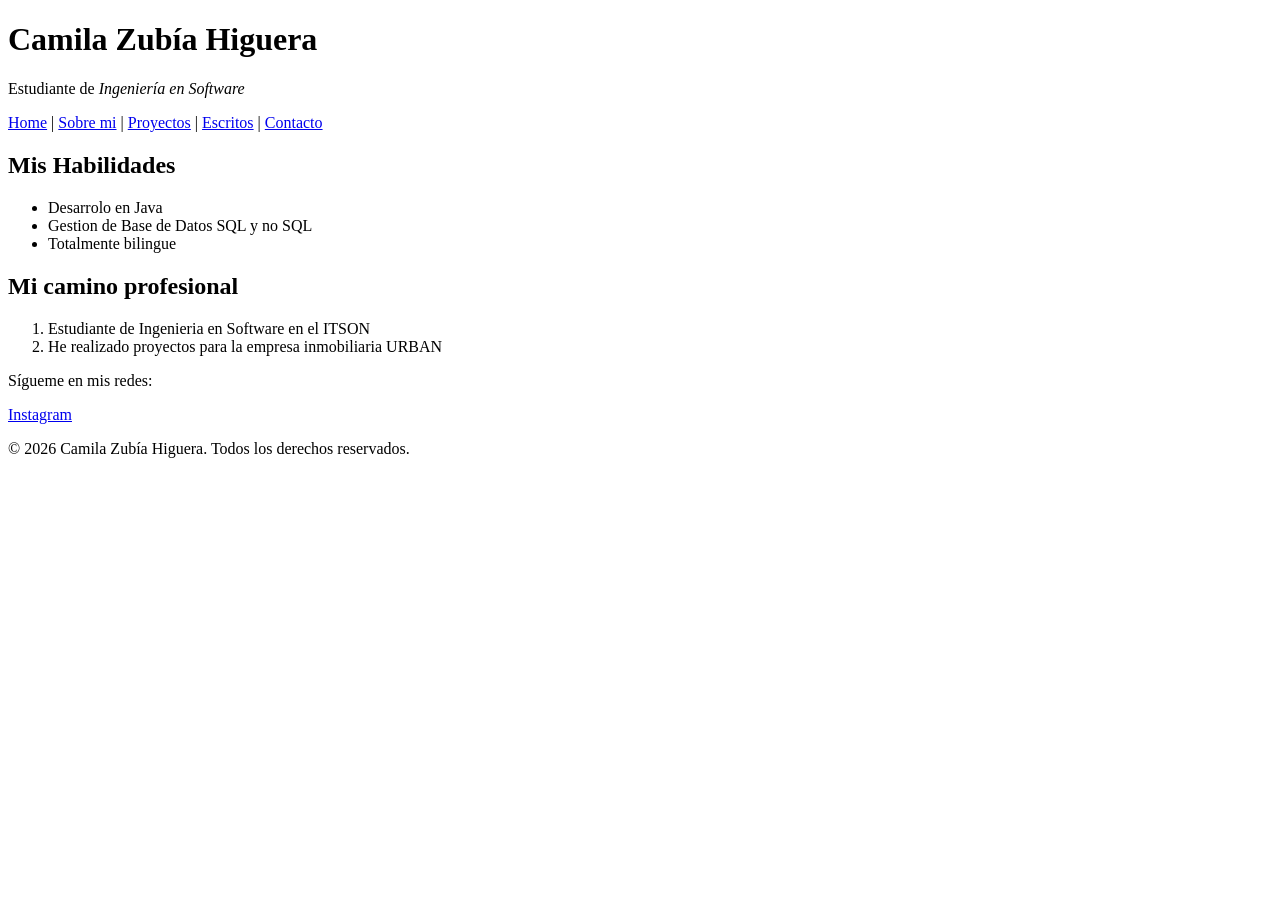
==== Portafolio/about.html @ f006b209 "Add files via upload" ====
<!DOCTYPE html>
<html lang="es">
<head>
    <meta charset="UTF-8">
    <meta name="viewport" content="width=device-width, initial-scale=1.0">
    <meta name="description" content="Informacíon personal de Camila Zubía">
    <meta name="author" content="Camila Zubía Higuera">
    <title>Informacíon acerca de Camila Zubía</title>
    <link rel="icon" type="image/jpeg" href="images/cam.jpeg">
</head>
<body>

    <header>
        <h1>Camila Zubía Higuera</h1> <p>Estudiante de <em>Ingeniería en Software</em></p> <nav>
            <a href="/index.html">Home</a> |
            <a href="/about.html">Sobre mi</a> |
            <a href="/projects.html">Proyectos</a> |
            <a href="skills.html">Escritos</a> |
            <a href="/contact.html">Contacto</a>
        </nav>
    </header>

    <main>
        <section>
            <h2>Mis Habilidades</h2>
            <ul>
                <li>Desarrolo en Java</li>
                <li>Gestion de Base de Datos SQL y no SQL</li>
                <li>Totalmente bilingue</li>
            </ul>
        </section>
        <section>
            <h2>Mi camino profesional</h2>
            <ol>
                <li>Estudiante de Ingenieria en Software en el ITSON</li>
                <li>He realizado proyectos para la empresa inmobiliaria URBAN</li>
            </ol>
        </section>
    </main>

    <footer>
        <section>
            <p>Sígueme en mis redes:</p>
            <a href="https://www.instagram.com" target="_blank" rel="noopener noreferrer">Instagram</a>
        </section>
        <p>&copy; 2026 Camila Zubía Higuera. Todos los derechos reservados.</p>
    </footer>

</body>
</html>
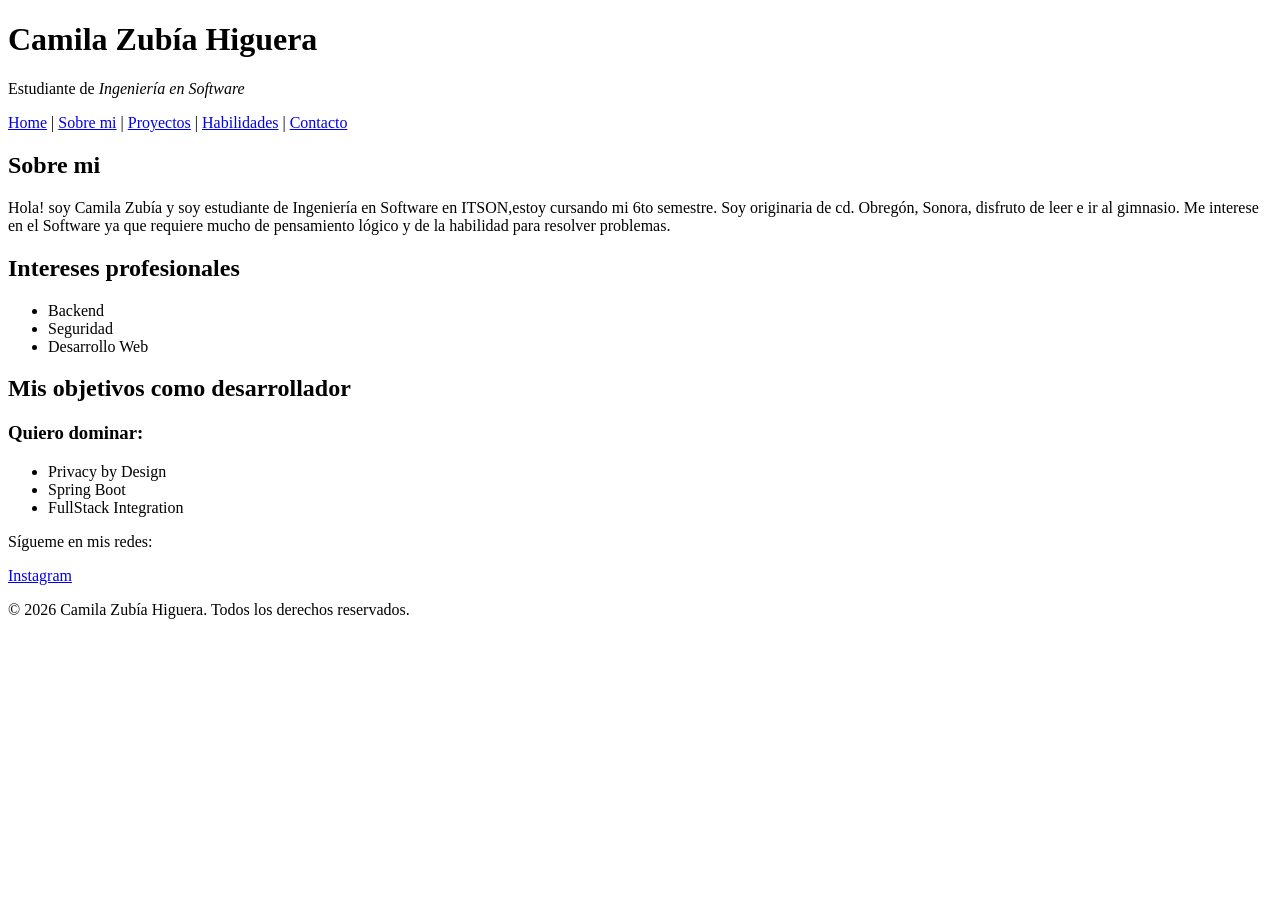
==== commit 50f5ced0: "portafolio terminado" ====
--- a/Portafolio/about.html
+++ b/Portafolio/about.html
@@ -12,29 +12,35 @@
 
     <header>
         <h1>Camila Zubía Higuera</h1> <p>Estudiante de <em>Ingeniería en Software</em></p> <nav>
-            <a href="/index.html">Home</a> |
-            <a href="/about.html">Sobre mi</a> |
-            <a href="/projects.html">Proyectos</a> |
-            <a href="skills.html">Escritos</a> |
-            <a href="/contact.html">Contacto</a>
+            <a href="index.html">Home</a> |
+            <a href="about.html">Sobre mi</a> |
+            <a href="projects.html">Proyectos</a> |
+            <a href="skills.html">Habilidades</a> |
+            <a href="contact.html">Contacto</a>
         </nav>
     </header>
 
     <main>
         <section>
-            <h2>Mis Habilidades</h2>
+            <h2>Sobre mi</h2>
+            <p>Hola! soy Camila Zubía y soy estudiante de Ingeniería en Software en ITSON,estoy cursando mi 6to semestre. Soy originaria de cd. Obregón, Sonora, disfruto de leer e ir al gimnasio. Me interese en el Software ya que requiere mucho de pensamiento lógico y de la habilidad para resolver problemas.</p>
+        </section>
+        <section>
+            <h2>Intereses profesionales</h2>
             <ul>
-                <li>Desarrolo en Java</li>
-                <li>Gestion de Base de Datos SQL y no SQL</li>
-                <li>Totalmente bilingue</li>
+                <li>Backend</li>
+                <li>Seguridad</li>
+                <li>Desarrollo Web</li>
             </ul>
         </section>
         <section>
-            <h2>Mi camino profesional</h2>
-            <ol>
-                <li>Estudiante de Ingenieria en Software en el ITSON</li>
-                <li>He realizado proyectos para la empresa inmobiliaria URBAN</li>
-            </ol>
+            <h2>Mis objetivos como desarrollador</h2>
+            <h3>Quiero dominar:</h3>
+            <ul>
+                <li>Privacy by Design</li>
+                <li>Spring Boot</li>
+                <li>FullStack Integration</li>
+            </ul>
         </section>
     </main>
 
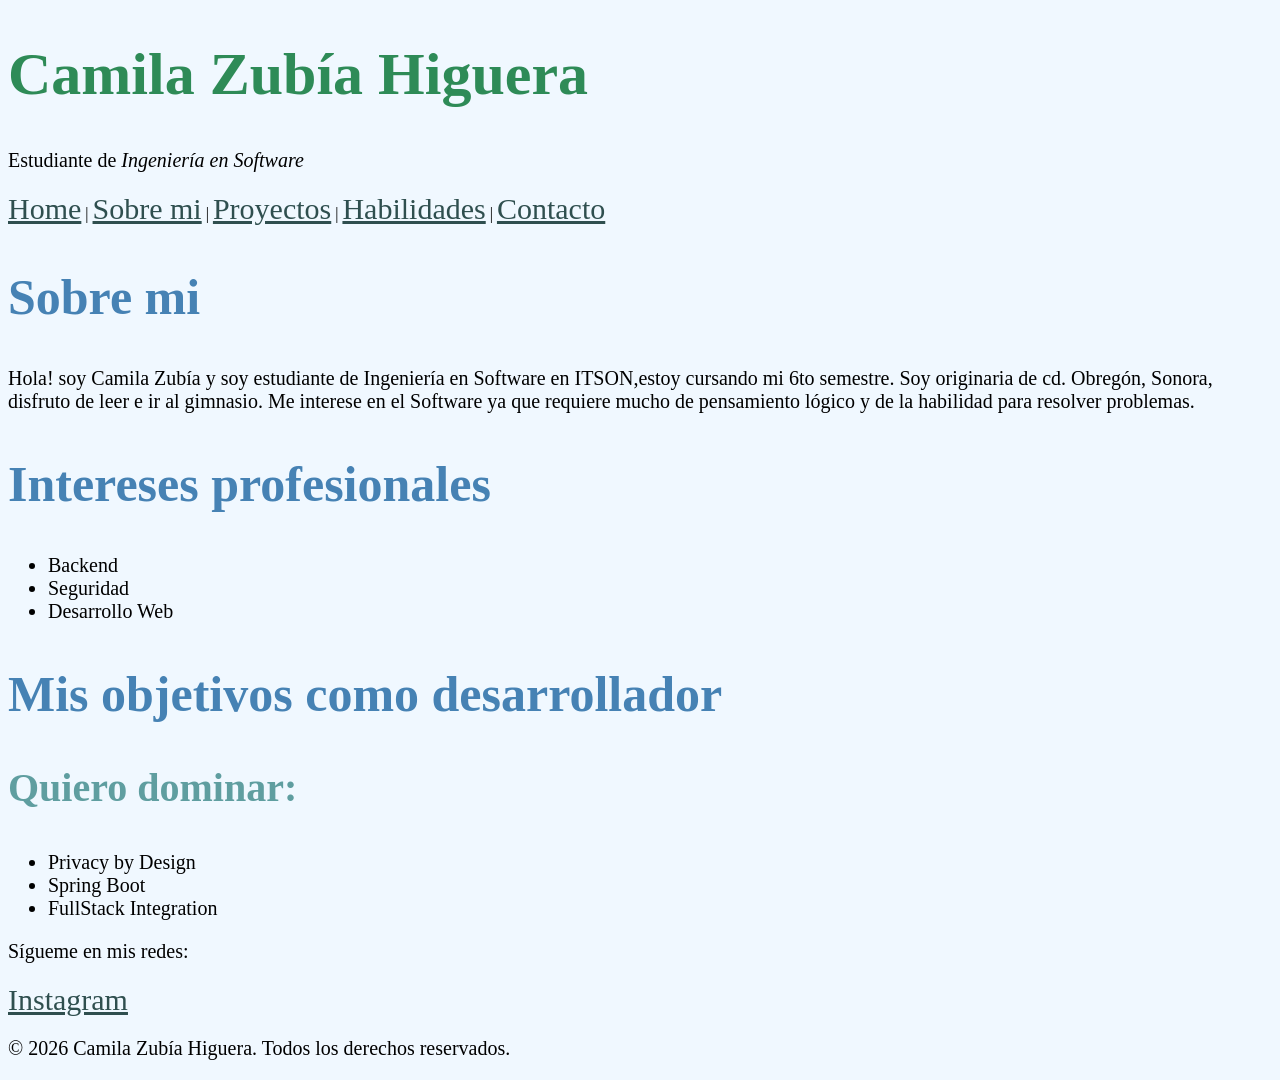
==== commit 8ff46fa5: "estilos modificados" ====
--- a/Portafolio/about.html
+++ b/Portafolio/about.html
@@ -7,6 +7,39 @@
     <meta name="author" content="Camila Zubía Higuera">
     <title>Informacíon acerca de Camila Zubía</title>
     <link rel="icon" type="image/jpeg" href="images/cam.jpeg">
+    <style>
+        body{
+            background-color: aliceblue;
+        }
+        h1{
+            font-size: 60px;
+            color:seagreen;
+        }
+        #cam{
+            display: block;
+            margin-left: auto;
+            margin-right: auto;
+            width: 500;
+        }
+        h2{
+            color:steelblue;
+            font-size: 50px;
+        }
+        h3{
+            font-size: 40px;
+            color:cadetblue;
+        }
+        p{
+            font-size: 20px;
+        }
+        li{
+            font-size: 20px;
+        }
+        a{
+            font-size: 30px;
+            color:darkslategrey
+        }
+    </style>
 </head>
 <body>
 
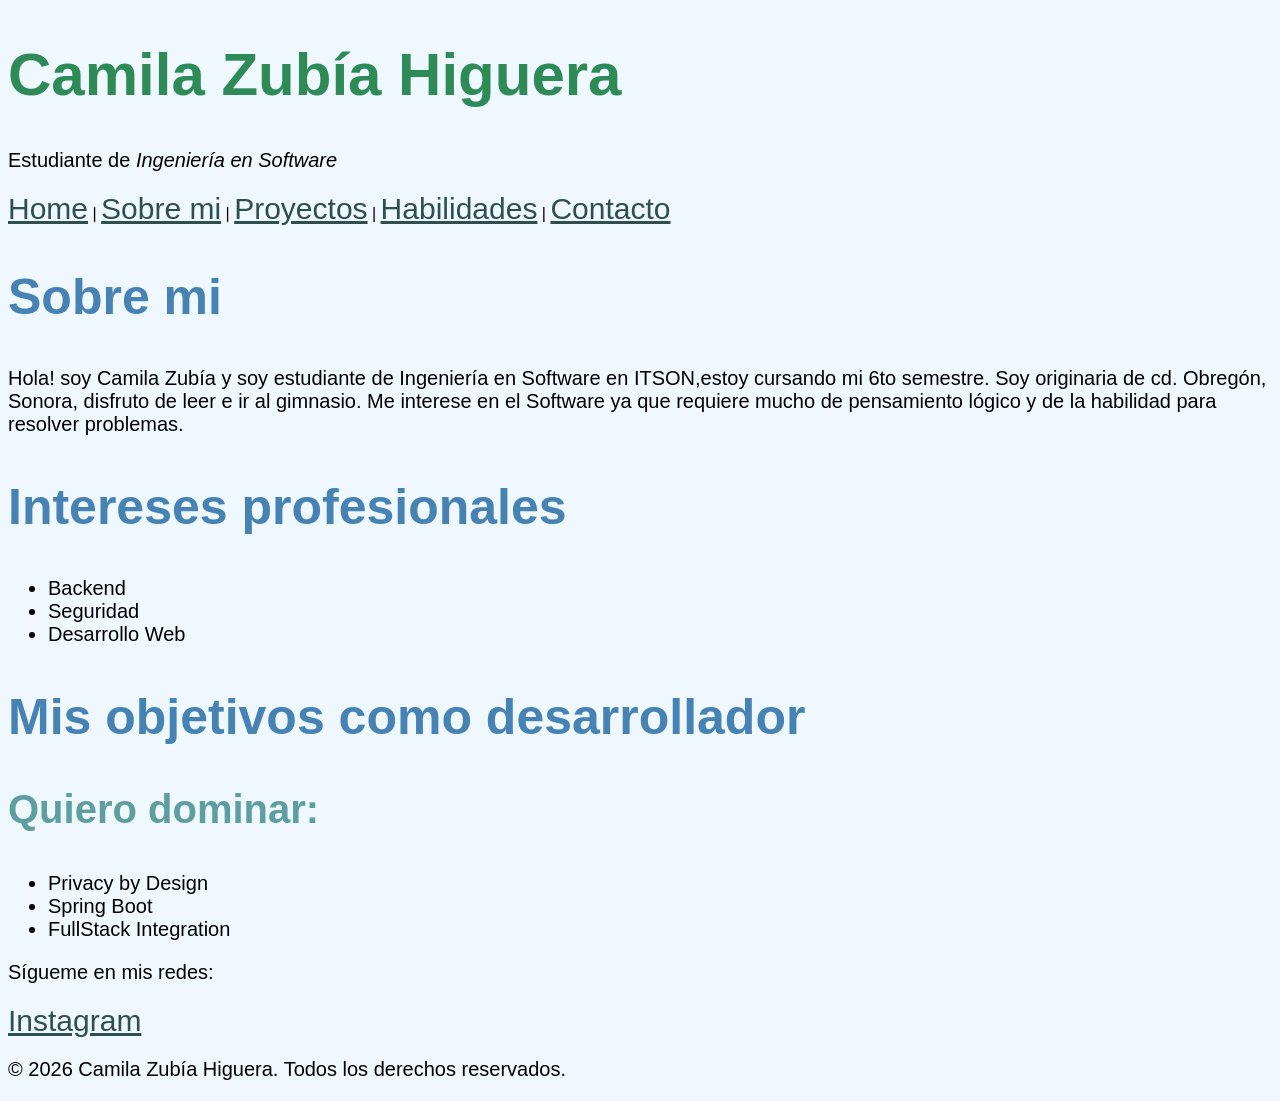
==== commit 217670af: "cambie el font family" ====
--- a/Portafolio/about.html
+++ b/Portafolio/about.html
@@ -10,6 +10,7 @@
     <style>
         body{
             background-color: aliceblue;
+            font-family: Arial, Helvetica, sans-serif;
         }
         h1{
             font-size: 60px;
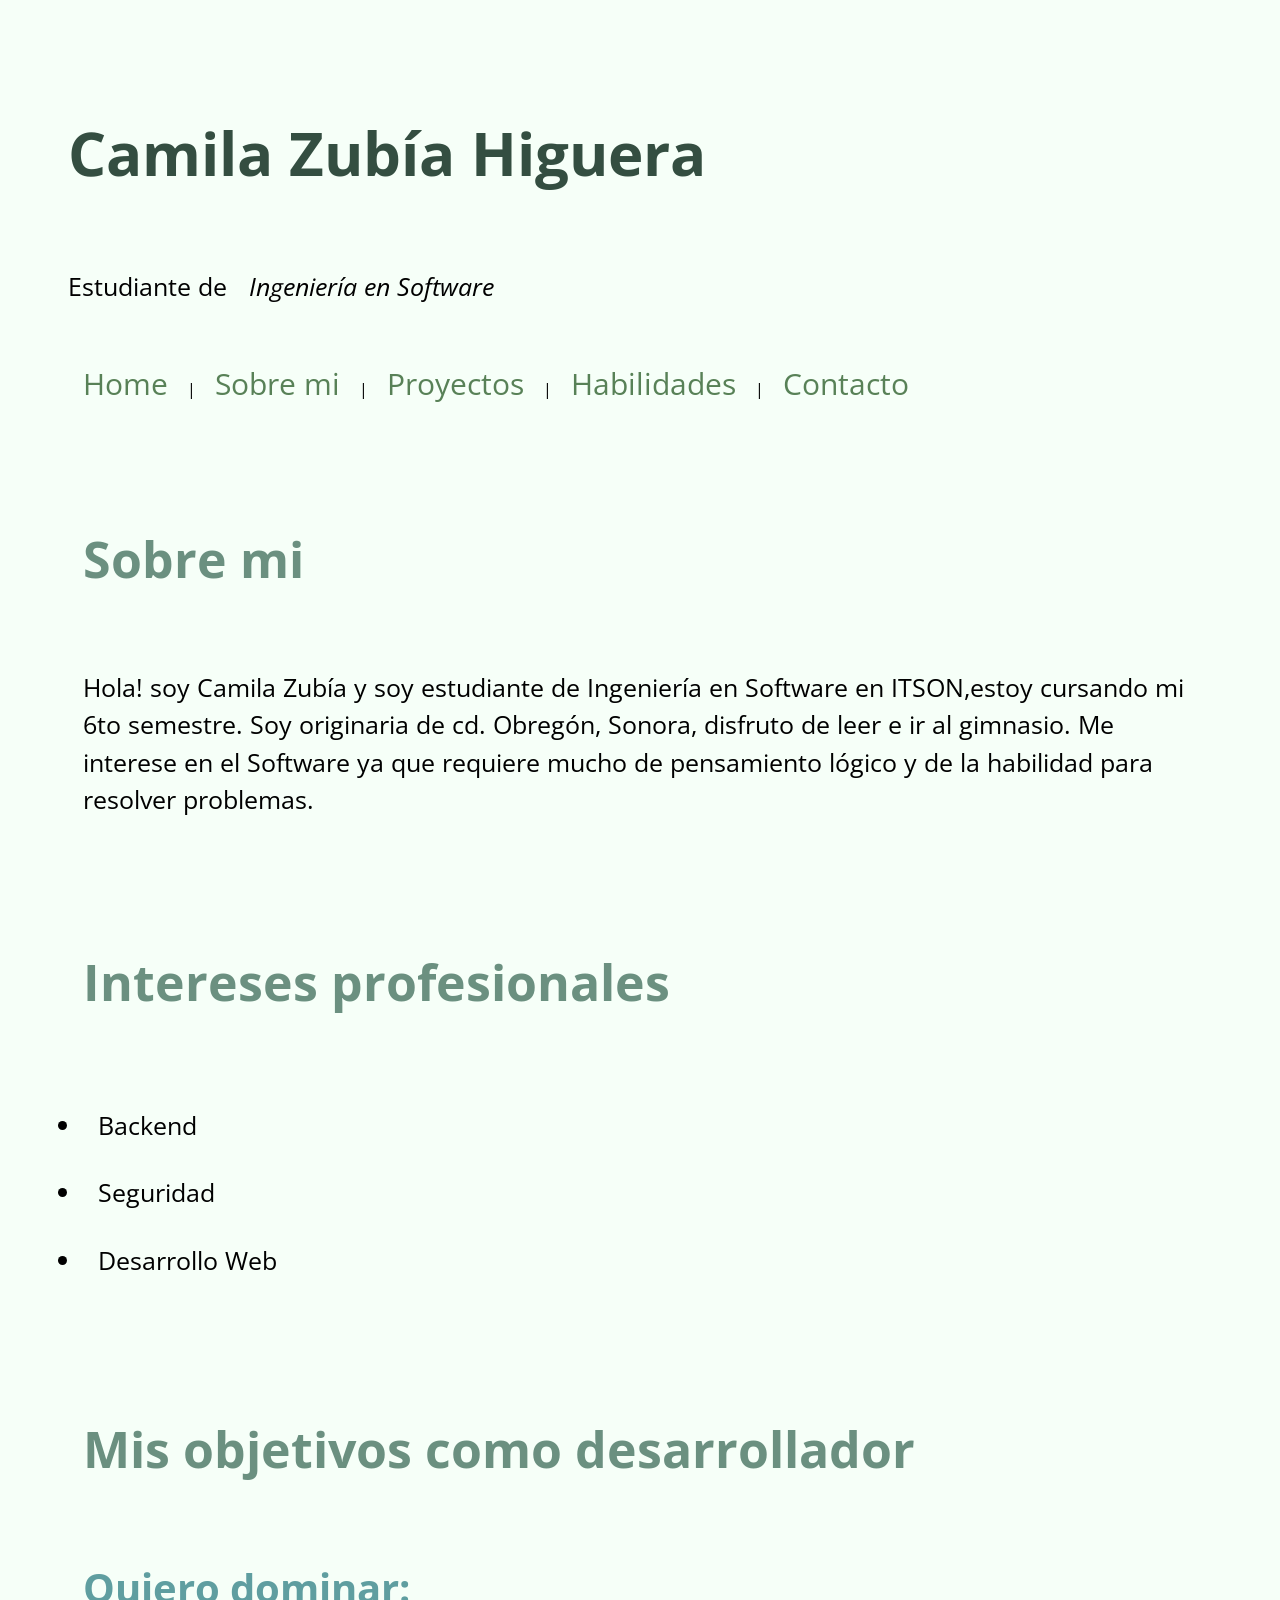
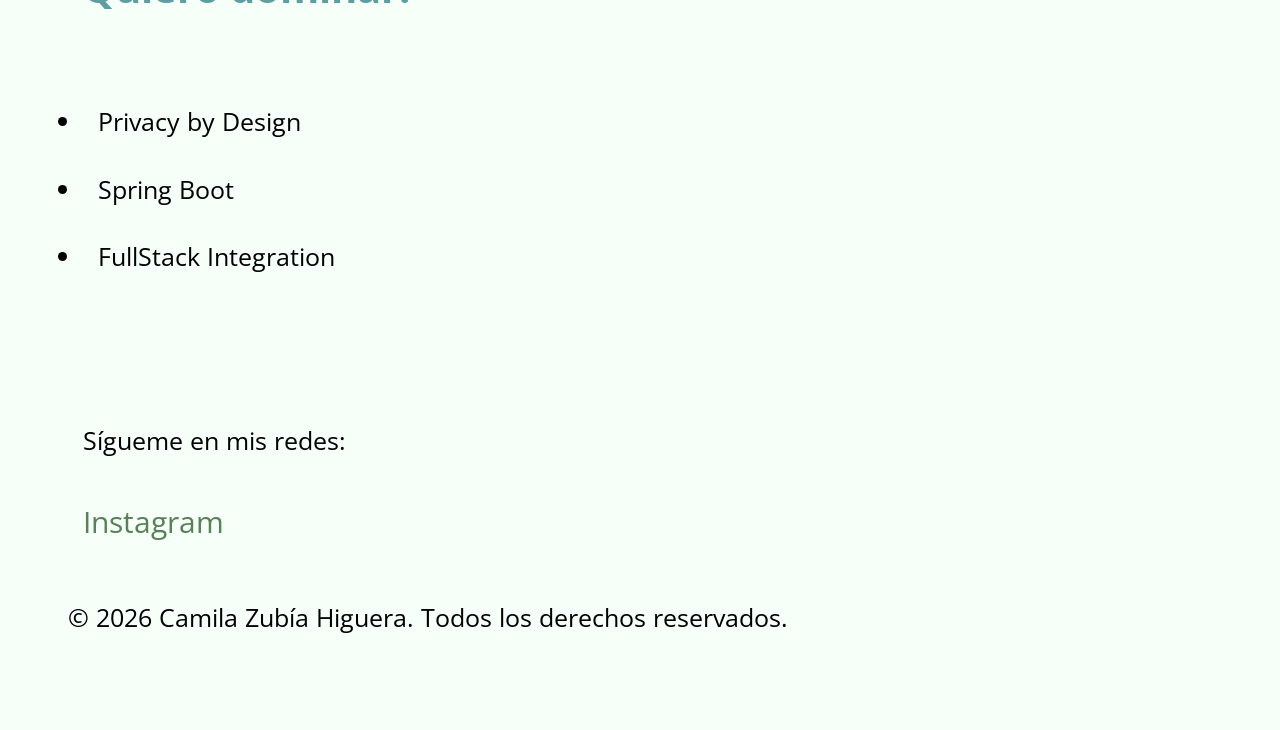
==== commit 3c70e725: "cambios" ====
--- a/Portafolio/about.html
+++ b/Portafolio/about.html
@@ -6,41 +6,8 @@
     <meta name="description" content="Informacíon personal de Camila Zubía">
     <meta name="author" content="Camila Zubía Higuera">
     <title>Informacíon acerca de Camila Zubía</title>
+    <link rel="stylesheet" type="text/css" href="./estilos/styles.css"/>
     <link rel="icon" type="image/jpeg" href="images/cam.jpeg">
-    <style>
-        body{
-            background-color: aliceblue;
-            font-family: Arial, Helvetica, sans-serif;
-        }
-        h1{
-            font-size: 60px;
-            color:seagreen;
-        }
-        #cam{
-            display: block;
-            margin-left: auto;
-            margin-right: auto;
-            width: 500;
-        }
-        h2{
-            color:steelblue;
-            font-size: 50px;
-        }
-        h3{
-            font-size: 40px;
-            color:cadetblue;
-        }
-        p{
-            font-size: 20px;
-        }
-        li{
-            font-size: 20px;
-        }
-        a{
-            font-size: 30px;
-            color:darkslategrey
-        }
-    </style>
 </head>
 <body>
 
--- a/Portafolio/estilos/styles.css
+++ b/Portafolio/estilos/styles.css
@@ -0,0 +1,48 @@
+@import url('./global.css');
+
+body{
+    background-color: var(--bg-color);
+    color:var(--text-color);
+    font-family: "Open Sans";
+    line-height: 1.5;
+}
+
+*{
+    box-sizing: border-box;
+    padding: 15px;
+}
+
+h1{
+    font-size: 60px;
+    color:#344e41;
+}
+
+#cam{
+    display: block;
+    margin-left: auto;
+    margin-right: auto;
+    width: 500;
+}
+h2{
+    color:#6b9080;
+    font-size: 50px;
+}
+h3{
+    font-size: 40px;
+    color:cadetblue;
+}
+p{
+    font-size: 25px;
+}
+table{
+    font-size: 20px;
+    border-color: #344e41;
+    border-radius: 10px;
+}
+li{
+    font-size: 25px;
+}
+a{
+    font-size: 30px;
+    color:#588157;
+}
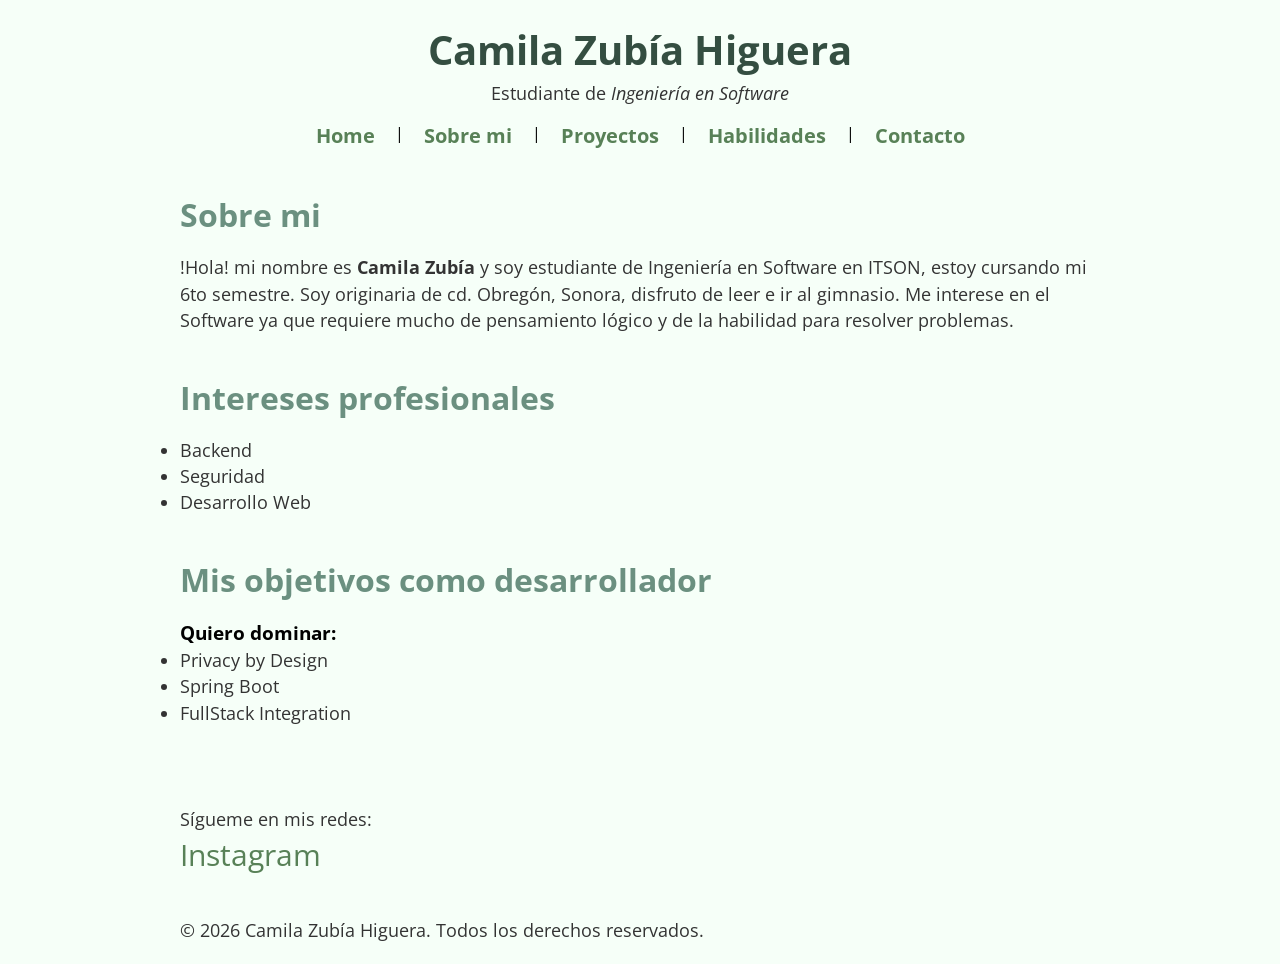
==== commit c4710daf: "x" ====
--- a/Portafolio/about.html
+++ b/Portafolio/about.html
@@ -24,7 +24,7 @@
     <main>
         <section>
             <h2>Sobre mi</h2>
-            <p>Hola! soy Camila Zubía y soy estudiante de Ingeniería en Software en ITSON,estoy cursando mi 6to semestre. Soy originaria de cd. Obregón, Sonora, disfruto de leer e ir al gimnasio. Me interese en el Software ya que requiere mucho de pensamiento lógico y de la habilidad para resolver problemas.</p>
+            <p>!Hola! mi nombre es <strong>Camila Zubía</strong> y soy estudiante de Ingeniería en Software en ITSON, estoy cursando mi 6to semestre. Soy originaria de cd. Obregón, Sonora, disfruto de leer e ir al gimnasio. Me interese en el Software ya que requiere mucho de pensamiento lógico y de la habilidad para resolver problemas.</p>
         </section>
         <section>
             <h2>Intereses profesionales</h2>
--- a/Portafolio/estilos/styles.css
+++ b/Portafolio/estilos/styles.css
@@ -9,12 +9,18 @@
 
 *{
     box-sizing: border-box;
-    padding: 15px;
+    margin: 0;
+    padding: 0;
 }
 
-h1{
-    font-size: 60px;
-    color:#344e41;
+main, header, footer{
+    padding: 20px 40px;
+    max-width: 1000px;
+    margin: 0 auto;
+}
+
+section{
+    margin-bottom: 40px;
 }
 
 #cam{
@@ -23,26 +29,71 @@
     margin-right: auto;
     width: 500;
 }
-h2{
-    color:#6b9080;
-    font-size: 50px;
+
+h1{
+    font-size: 2.5rem;
+    color: #344e41;
 }
-h3{
-    font-size: 40px;
-    color:cadetblue;
+
+h2 {
+    color: #6b9080;
+    font-size: 2rem;
+    margin-bottom: 15px;
 }
-p{
-    font-size: 25px;
+
+p, li, table {
+    font-size: 1.1rem;
+    color: #333;
 }
-table{
-    font-size: 20px;
-    border-color: #344e41;
-    border-radius: 10px;
-}
-li{
-    font-size: 25px;
-}
+
 a{
     font-size: 30px;
     color:#588157;
+}
+
+header {
+    display: flex;
+    flex-direction: column;
+    align-items: center;
+    border-radius: 10px;
+}
+
+nav {
+    display: flex;
+    gap: 20px;
+    margin-top: 15px;
+}
+
+nav a {
+    font-size: 20px;
+    font-weight: bold;
+}
+
+form {
+    display: flex;
+    flex-direction: column;
+    max-width: 600px;
+}
+
+input, select, textarea {
+    padding: 10px;
+    margin-top: 5px;
+    border: 1px solid #6b9080;
+    border-radius: 5px;
+    font-family: "Open Sans", sans-serif;
+}
+
+button {
+    padding: 12px 20px;
+    margin-top: 15px;
+    background-color: #344e41;
+    color: white;
+    border: none;
+    border-radius: 5px;
+    cursor: pointer;
+    font-size: 1.1rem;
+}
+
+button:hover {
+    background-color: var(--links-hover);
 }
